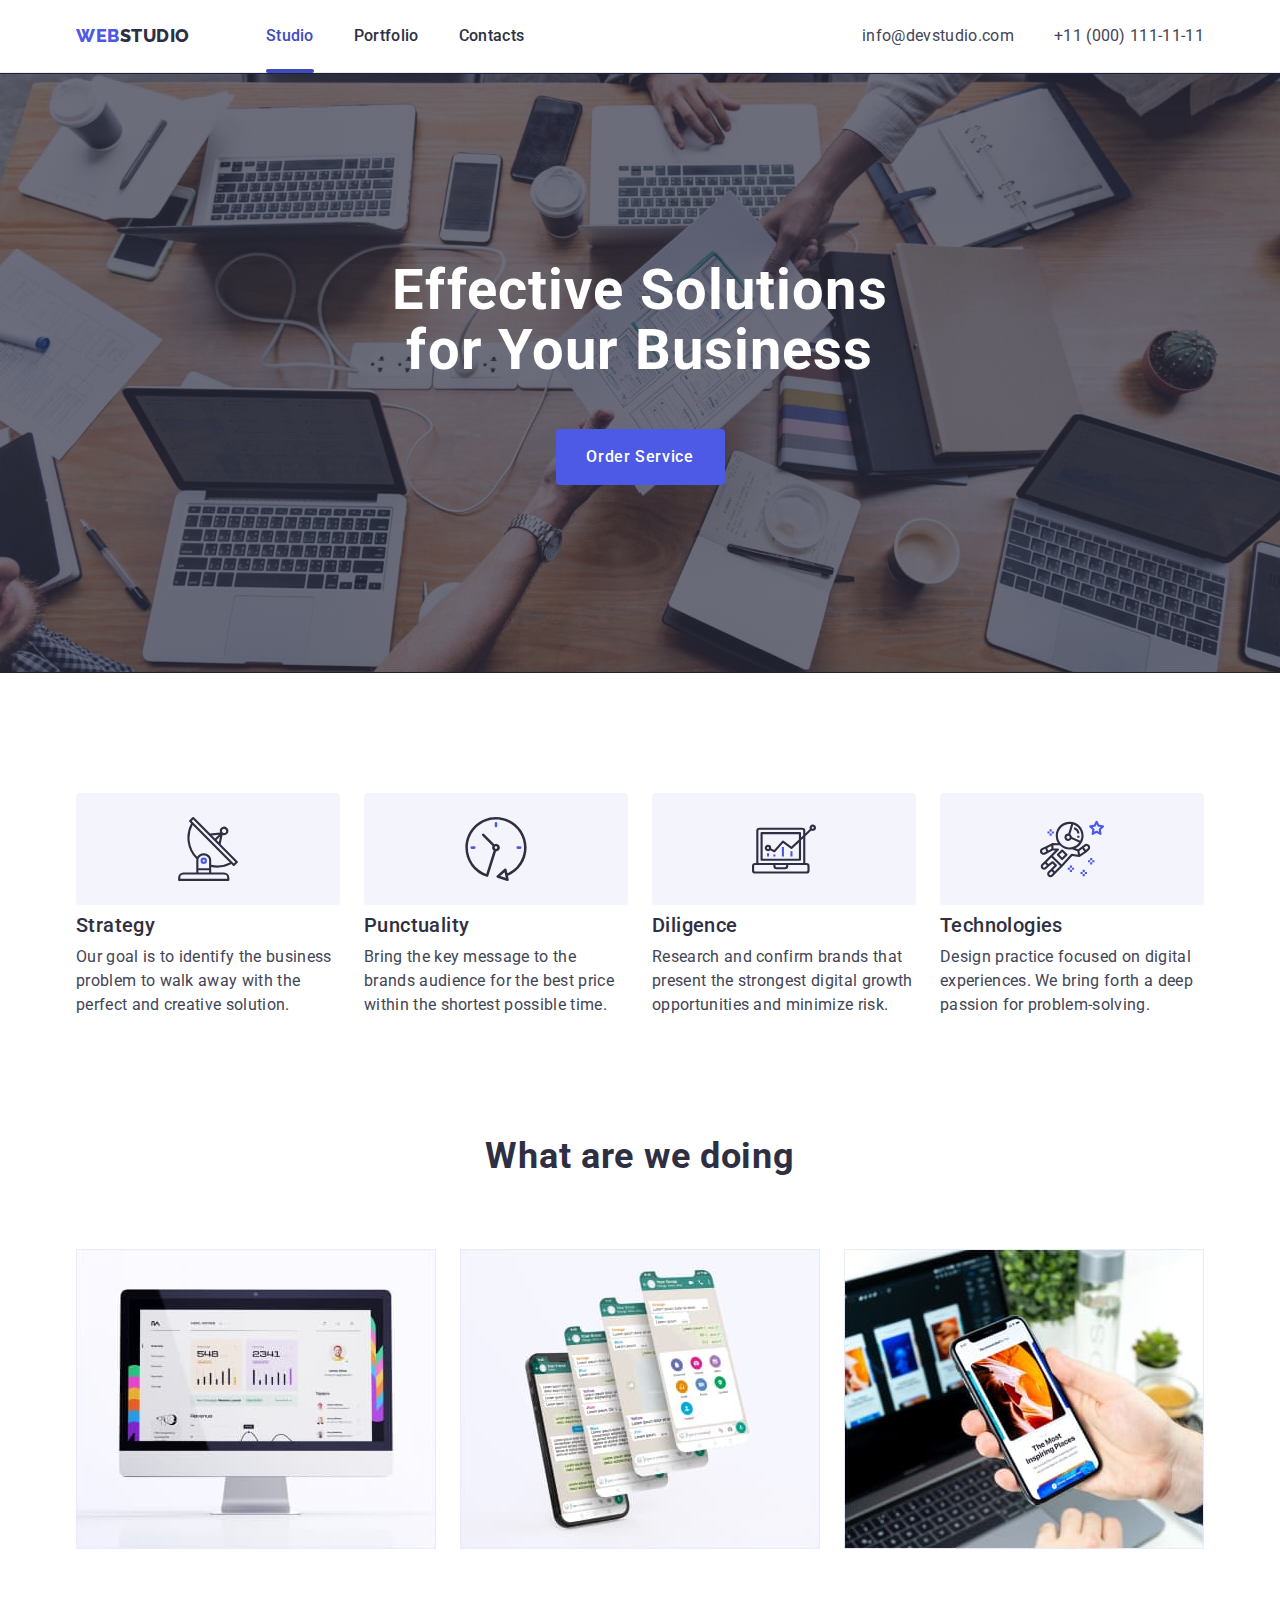
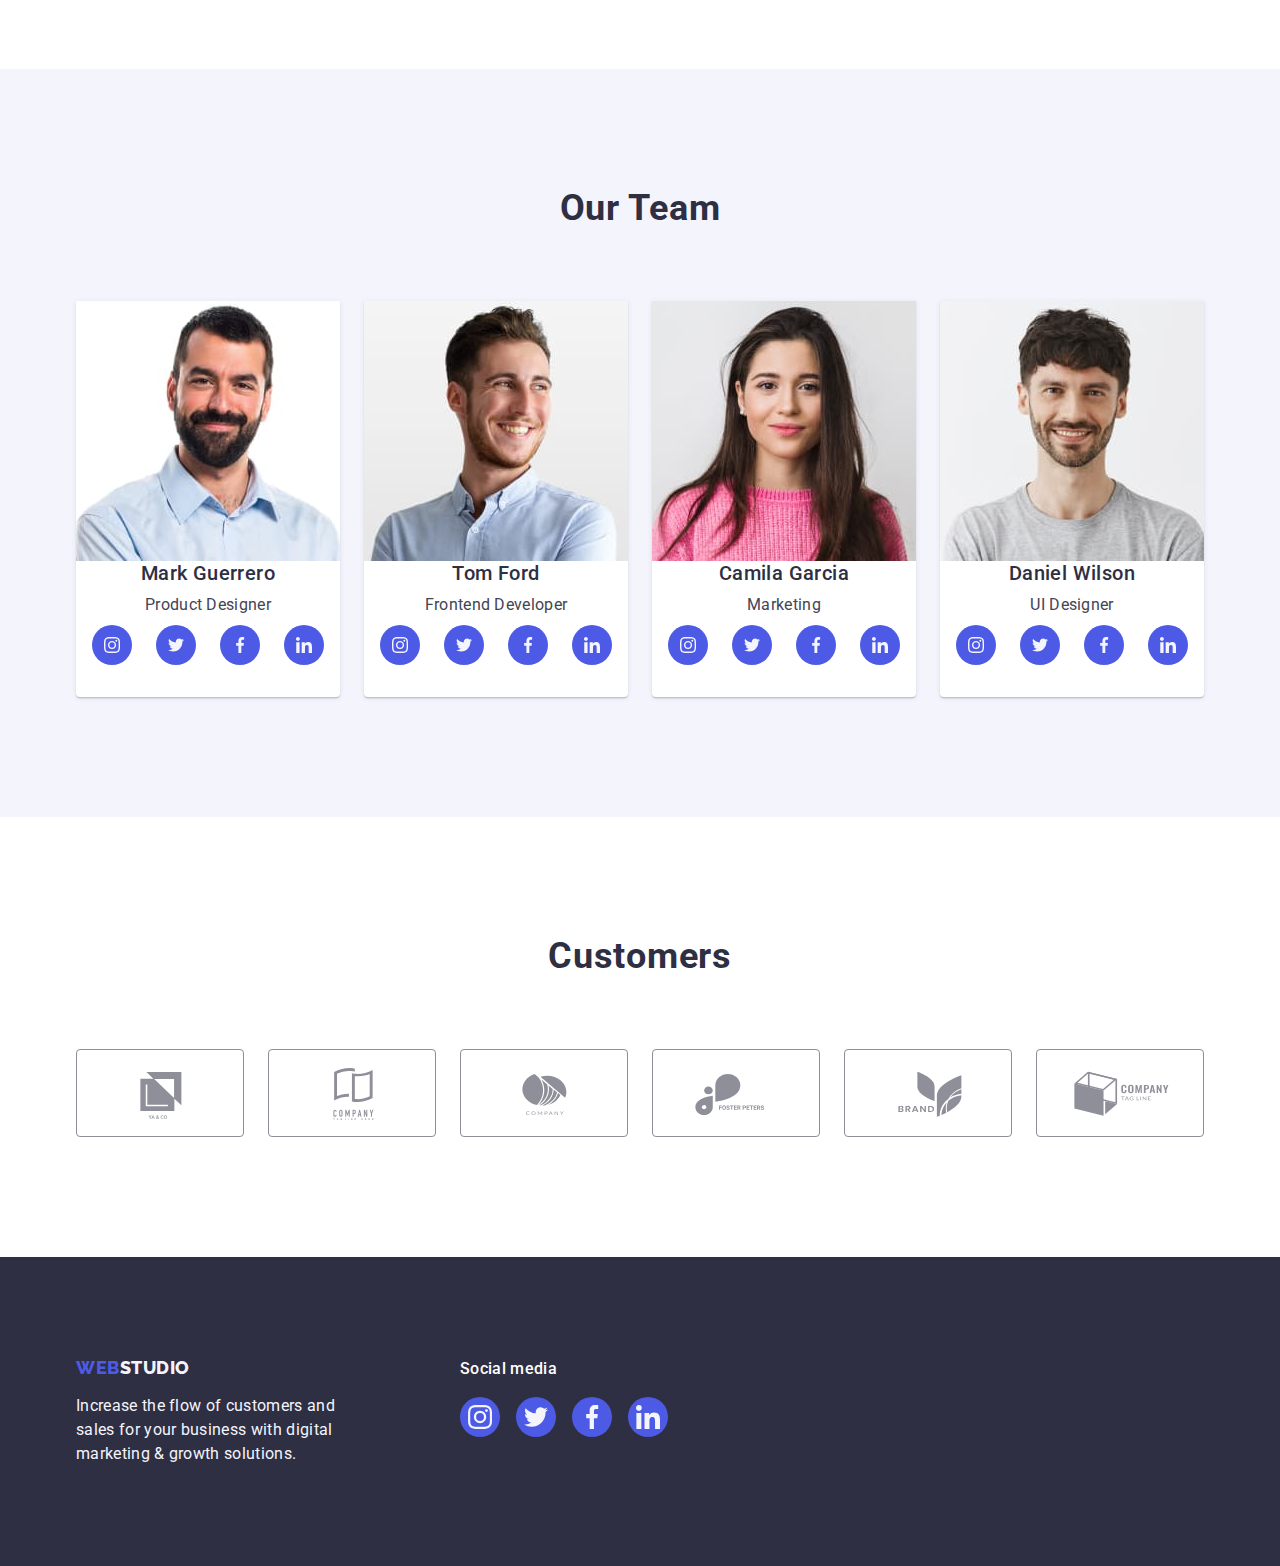
==== index.html @ e68c8aaa "hw6-day1" ====
<!DOCTYPE html>
<html lang="en">
  <head>
    <meta charset="UTF-8" />
    <meta http-equiv="X-UA-Compatible" content="IE=edge" />
    <meta name="viewport" content="width=device-width, initial-scale=1.0" />
    <title>WEBSTUDIO</title>
    <link rel="preconnect" href="https://fonts.googleapis.com" />
    <link rel="preconnect" href="https://fonts.gstatic.com" />
    <link
      href="https://fonts.googleapis.com/css2?family=Raleway:wght@800&family=Roboto:wght@400;500;700;900&display=swap"
      rel="stylesheet"
    />
    <link
      rel="stylesheet"
      href="https://cdnjs.cloudflare.com/ajax/libs/modern-normalize/2.0.0/modern-normalize.min.css"
    />
    <link rel="stylesheet" href="./css/styles.css" />
  </head>
  <body>
    <!-- header -->
    <header class="header">
      <div class="container header-container">
        <nav class="header-navigation">
          <a href="./index.html" class="logo link">Web<span class="logo-color">Studio</span> </a>
          <ul class="site-nav list">
            <li class="site-item">
              <a href="./index.html" class="site-link current link">Studio</a>
            </li>
            <li class="site-item">
              <a href="./portfolio.html" class="site-link link">Portfolio</a>
            </li>
            <li class="site-item"><a href="" class="site-link link">Contacts</a></li>
          </ul>
        </nav>

        <!-- contacts -->
        <address class="adress">
          <ul class="adress-contacts list">
            <li>
              <a href="mailto:info@devstudio.com" class="adress-link link">info@devstudio.com</a>
            </li>
            <li><a href="tel:+110001111111" class="adress-link link">+11 (000) 111-11-11</a></li>
          </ul>
        </address>
      </div>
    </header>

    <!-- Main content секція 1-->
    <main>
      <section class="hero">
        <div class="container">
          <h1 class="hero-tittle">Effective Solutions for Your Business</h1>
          <button type="button" class="hero-button btn" data-modal-open>Order Service</button>
        </div>
      </section>
      <!-- переваги студії секція 2-->
      <section class="section-advantage">
        <div class="container">
          <h2 hidden>Advantages</h2>
          <ul class="section-title-list list">
            <li class="list-advantage">
              <div class="container-svg">
                <svg class="svg-icon" width="64" height="64">
                  <use href="./images/icons.svg#icon-antenna"></use>
                </svg>
              </div>
              <h3 class="title-item">Strategy</h3>
              <p class="title-text">
                Our goal is to identify the business problem to walk away with the perfect and
                creative solution.
              </p>
            </li>
            <li class="list-advantage">
              <div class="container-svg">
                <svg class="svg-icon" width="64" height="64">
                  <use href="./images/icons.svg#icon-clock"></use>
                </svg>
              </div>
              <h3 class="title-item">Punctuality</h3>
              <p class="title-text">
                Bring the key message to the brands audience for the best price within the shortest
                possible time.
              </p>
            </li>
            <li class="list-advantage">
              <div class="container-svg">
                <svg class="svg-icon" width="64" height="64">
                  <use href="./images/icons.svg#icon-diagram"></use>
                </svg>
              </div>
              <h3 class="title-item">Diligence</h3>
              <p class="title-text">
                Research and confirm brands that present the strongest digital growth opportunities
                and minimize risk.
              </p>
            </li>
            <li class="list-advantage">
              <div class="container-svg">
                <svg class="svg-icon" width="64" height="64">
                  <use href="./images/icons.svg#icon-astronaut"></use>
                </svg>
              </div>
              <h3 class="title-item">Technologies</h3>
              <p class="title-text">
                Design practice focused on digital experiences. We bring forth a deep passion for
                problem-solving.
              </p>
            </li>
          </ul>
        </div>
      </section>

      <!-- проекти компанії секція3-->

      <section class="section-comp">
        <div class="container">
          <h2 class="section-title">What are we doing</h2>
          <ul class="section-img-list list">
            <li class="img-list-work">
              <img src="./images/img1.jpg" alt="screenpc" width="360" height="300" />
            </li>
            <li class="img-list-work">
              <img src="./images/img2.jpg" alt="screenphone" width="360" height="300" />
            </li>
            <li class="img-list-work">
              <img src="./images/img3.jpg" alt="notebook with phone" width="360" height="300" />
            </li>
          </ul>
        </div>
      </section>

      <!-- команда студії секція4-->

      <section class="section-team">
        <div class="container">
          <h2 class="section-title">Our Team</h2>
          <ul class="title-team list">
            <li class="team-list">
              <img src="./images/staff1.jpg" alt="avatar Mark Guerrero" width="264" height="260" />
              <div class="soc-team-title">
                <h3 class="team-name">Mark Guerrero</h3>
                <p class="team-text">Product Designer</p>
                <ul class="team-soc-list list">
                  <li class="team-soc-item">
                    <a
                      href=""
                      class="team-soc-link link"
                      target="_blank"
                      rel="nooper noreferrer nofollow"
                      ><svg class="team-soc-icon" width="16" height="16">
                        <use href="./images/icons.svg#icon-instagram"></use>
                      </svg>
                    </a>
                  </li>
                  <li class="team-soc-item">
                    <a
                      href=""
                      class="team-soc-link link"
                      target="_blank"
                      rel="nooper noreferrer nofollow"
                    >
                      <svg class="team-soc-icon" width="16" height="16">
                        <use href="./images/icons.svg#icon-twitter"></use>
                      </svg>
                    </a>
                  </li>
                  <li class="team-soc-item">
                    <a
                      href=""
                      class="team-soc-link link"
                      target="_blank"
                      rel="nooper noreferrer nofollow"
                      ><svg class="team-soc-icon" width="16" height="16">
                        <use href="./images/icons.svg#icon-facebook"></use>
                      </svg>
                    </a>
                  </li>
                  <li class="team-soc-item">
                    <a
                      href=""
                      class="team-soc-link link"
                      target="_blank"
                      rel="nooper noreferrer nofollow"
                      ><svg class="team-soc-icon" width="16" height="16">
                        <use href="./images/icons.svg#icon-linkedin"></use>
                      </svg>
                    </a>
                  </li>
                </ul>
              </div>
            </li>
            <li class="team-list">
              <img src="./images/staff2.jpg" alt="avatar Tom Ford" width="264" height="260" />
              <div class="soc-team-title">
                <h3 class="team-name">Tom Ford</h3>
                <p class="team-text">Frontend Developer</p>
                <ul class="team-soc-list list">
                  <li class="team-soc-item">
                    <a
                      href=""
                      class="team-soc-link link"
                      target="_blank"
                      rel="nooper noreferrer nofollow"
                    >
                      <svg class="team-soc-icon" width="16" height="16">
                        <use href="./images/icons.svg#icon-instagram"></use>
                      </svg>
                    </a>
                  </li>
                  <li class="team-soc-item">
                    <a
                      href=""
                      class="team-soc-link link"
                      target="_blank"
                      rel="nooper noreferrer nofollow"
                    >
                      <svg class="team-soc-icon" width="16" height="16">
                        <use href="./images/icons.svg#icon-twitter"></use>
                      </svg>
                    </a>
                  </li>
                  <li class="team-soc-item">
                    <a
                      href=""
                      class="team-soc-link link"
                      target="_blank"
                      rel="nooper noreferrer nofollow"
                      ><svg class="team-soc-icon" width="16" height="16">
                        <use href="./images/icons.svg#icon-facebook"></use>
                      </svg>
                    </a>
                  </li>
                  <li class="team-soc-item">
                    <a
                      href=""
                      class="team-soc-link link"
                      target="_blank"
                      rel="nooper noreferrer nofollow"
                      ><svg class="team-soc-icon" width="16" height="16">
                        <use href="./images/icons.svg#icon-linkedin"></use>
                      </svg>
                    </a>
                  </li>
                </ul>
              </div>
            </li>
            <li class="team-list">
              <img src="./images/staff3.jpg" alt="avatar Camila Garcia" width="264" height="260" />
              <div class="soc-team-title">
                <h3 class="team-name">Camila Garcia</h3>
                <p class="team-text">Marketing</p>
                <ul class="team-soc-list list">
                  <li class="team-soc-item">
                    <a
                      href=""
                      class="team-soc-link link"
                      target="_blank"
                      rel="nooper noreferrer nofollow"
                      ><svg class="team-soc-icon" width="16" height="16">
                        <use href="./images/icons.svg#icon-instagram"></use>
                      </svg>
                    </a>
                  </li>
                  <li class="team-soc-item">
                    <a
                      href=""
                      class="team-soc-link link"
                      target="_blank"
                      rel="nooper noreferrer nofollow"
                    >
                      <svg class="team-soc-icon" width="16" height="16">
                        <use href="./images/icons.svg#icon-twitter"></use>
                      </svg>
                    </a>
                  </li>
                  <li class="team-soc-item">
                    <a
                      href=""
                      class="team-soc-link link"
                      target="_blank"
                      rel="nooper noreferrer nofollow"
                      ><svg class="team-soc-icon" width="16" height="16">
                        <use href="./images/icons.svg#icon-facebook"></use>
                      </svg>
                    </a>
                  </li>
                  <li class="team-soc-item">
                    <a
                      href=""
                      class="team-soc-link link"
                      target="_blank"
                      rel="nooper noreferrer nofollow"
                    >
                      <svg class="team-soc-icon" width="16" height="16">
                        <use href="./images/icons.svg#icon-linkedin"></use>
                      </svg>
                    </a>
                  </li>
                </ul>
              </div>
            </li>
            <li class="team-list">
              <img src="./images/staff4.jpg" alt="avatar Daniel Wilson" width="264" height="260" />
              <div class="soc-team-title">
                <h3 class="team-name">Daniel Wilson</h3>
                <p class="team-text">UI Designer</p>
                <ul class="team-soc-list list">
                  <li class="team-soc-item">
                    <a
                      href=""
                      class="team-soc-link link"
                      target="_blank"
                      rel="nooper noreferrer nofollow"
                      ><svg class="team-soc-icon" width="16" height="16">
                        <use href="./images/icons.svg#icon-instagram"></use>
                      </svg>
                    </a>
                  </li>
                  <li class="team-soc-item">
                    <a
                      href=""
                      class="team-soc-link link"
                      target="_blank"
                      rel="nooper noreferrer nofollow"
                    >
                      <svg class="team-soc-icon" width="16" height="16">
                        <use href="./images/icons.svg#icon-twitter"></use>
                      </svg>
                    </a>
                  </li>
                  <li class="team-soc-item">
                    <a
                      href=""
                      class="team-soc-link link"
                      target="_blank"
                      rel="nooper noreferrer nofollow"
                      ><svg class="team-soc-icon" width="16" height="16">
                        <use href="./images/icons.svg#icon-facebook"></use>
                      </svg>
                    </a>
                  </li>
                  <li class="team-soc-item">
                    <a
                      href=""
                      class="team-soc-link link"
                      target="_blank"
                      rel="nooper noreferrer nofollow"
                    >
                      <svg class="team-soc-icon" width="16" height="16">
                        <use href="./images/icons.svg#icon-linkedin"></use>
                      </svg>
                    </a>
                  </li>
                </ul>
              </div>
            </li>
          </ul>
        </div>
      </section>

      <!-- clients -->

      <section class="clients">
        <div class="container">
          <h2 class="clients-title">Customers</h2>
          <ul class="clients-list list">
            <li class="clients-item">
              <a href="" class="clients-link link">
                <svg class="clients-icon" width="104" height="56">
                  <use href="./images/icons.svg#icon-yaco"></use>
                </svg>
              </a>
            </li>
            <li class="clients-item">
              <a href="" class="clients-link link">
                <svg class="clients-icon" width="104" height="56">
                  <use href="./images/icons.svg#icon-comp1"></use>
                </svg>
              </a>
            </li>
            <li class="clients-item">
              <a href="" class="clients-link link">
                <svg class="clients-icon" width="104" height="56">
                  <use href="./images/icons.svg#icon-comp2"></use>
                </svg>
              </a>
            </li>
            <li class="clients-item">
              <a href="" class="clients-link link">
                <svg class="clients-icon" width="104" height="56">
                  <use href="./images/icons.svg#icon-foster"></use>
                </svg>
              </a>
            </li>
            <li class="clients-item">
              <a href="" class="clients-link link">
                <svg class="clients-icon" width="104" height="56">
                  <use href="./images/icons.svg#icon-brand"></use>
                </svg>
              </a>
            </li>
            <li class="clients-item">
              <a href="" class="clients-link link">
                <svg class="clients-icon" width="104" height="56">
                  <use href="./images/icons.svg#icon-tagline"></use>
                </svg>
              </a>
            </li>
          </ul>
        </div>
      </section>
    </main>

    <!-- футер -->

    <footer class="footer">
      <div class="container footer-container">
        <div class="fotter-logo-box">
          <a href="./index.html" class="logo-footer link"
            >Web<span class="logo-footer-color">Studio</span>
          </a>
          <p class="footer-text">
            Increase the flow of customers and sales for your business with digital marketing &
            growth solutions.
          </p>
        </div>

        <!-- social list -->

        <div class="footer-soc">
          <p class="title-soc">Social media</p>
          <ul class="footer-soc-list list">
            <li class="footer-soc-item">
              <a
                href=""
                class="footer-soc-link link"
                target="_blank"
                rel="nooper noreferrer nofollow"
                ><svg class="footer-soc-icon" width="24" height="24">
                  <use href="./images/icons.svg#icon-instagram"></use>
                </svg>
              </a>
            </li>
            <li class="footer-soc-item">
              <a
                href=""
                class="footer-soc-link link"
                target="_blank"
                rel="nooper noreferrer nofollow"
              >
                <svg class="footer-soc-icon" width="24" height="24">
                  <use href="./images/icons.svg#icon-twitter"></use>
                </svg>
              </a>
            </li>
            <li class="footer-soc-item">
              <a
                href=""
                class="footer-soc-link link"
                target="_blank"
                rel="nooper noreferrer nofollow"
                ><svg class="footer-soc-icon" width="24" height="24">
                  <use href="./images/icons.svg#icon-facebook"></use>
                </svg>
              </a>
            </li>
            <li class="footer-soc-item">
              <a
                href=""
                class="footer-soc-link link"
                target="_blank"
                rel="nooper noreferrer nofollow"
              >
                <svg class="footer-soc-icon" width="24" height="24">
                  <use href="./images/icons.svg#icon-linkedin"></use>
                </svg>
              </a>
            </li>
          </ul>
        </div>
      </div>
    </footer>
    <div class="backdrop is-hidden" data-modal>
      <div class="modal">
        <button type="button" class="modal-close-btn" data-modal-close>
          <svg class="close-icon" width="8" height="8">
            <use href="./images/icons.svg#icon-close-black"></use>
          </svg>
        </button>
        <p class="modal-titel">Leave your contacts and we will call you back</p>
        <form class="modal-form">
          <div class="modal-field">
            <label for="user-name" class="input-label">Name</label>
            <div class="input-wrap">
              <input type="text" name="user-name" id="user-name" class="modal-input" />
              <svg class="modal-icon" width="18" height="18">
                <use href="./images/icons.svg#icon-person"></use>
              </svg>
            </div>
          </div>
          <div class="modal-field">
            <label for="user-tel" class="input-label">Phone</label>
            <div class="input-wrap">
              <input type="text" name="user-tel" id="user-tel" class="modal-input" />
              <svg class="modal-icon" width="18" height="18">
                <use href="./images/icons.svg#icon-phone"></use>
              </svg>
            </div>
          </div>
          <div class="modal-field">
            <label for="user-email" class="input-label">Email</label>
            <div class="input-wrap">
              <input type="text" name="user-email" id="user-email" class="modal-input" />
              <svg class="modal-icon" width="18" height="18">
                <use href="./images/icons.svg#icon-email"></use>
              </svg>
            </div>
          </div>
          <div class="modal-field">
            <label for="user-text" class="input-label">Comment</label>
            <textarea
              name="user-text"
              id="user-text"
              class="modal-comment"
              placeholder="Text input"
            ></textarea>
          </div>
          <input id="user-policy" type="checkbox" name="user_policy" class="modal-check" />
          <label for="user-policy" class="modal-form-check"
            >I accept the terms and conditions of the <a href="#">Privacy Policy</a></label
          >

          <button type="submit" class="modal-btn btn">Send</button>
        </form>
      </div>
    </div>
    <script src="./js/modal.js"></script>
  </body>
</html>
---- css/styles.css ----
/* h1 color: #FFFFFF; */
/* h3 color: #2E2F42; */
/* p color: #434455; */
/* h2 color: #2E2F42; */
/* другорядний колір фона #F4F4FD; */
/* колір логотипу веб #4D5AE5; */
/* gfdgfdfg */

:root {
  --primary-text-color: #2e2f42;
  --title-text-color: #434455;
  --accent-color: #404bbf;
  --primary-white-color: #ffffff;
}

body {
  background-color: #ffffff;
  color: #434455;
  font-family: 'Roboto', sans-serif;
}
p,
h1,
h2,
h3,
h4,
h4,
h6 {
  margin: 0;
}
ul,
ol {
  margin: 0;
  padding: 0;
}
img {
  display: block;
}

.list {
  list-style: none;
}

.link {
  text-decoration: none;
}

.visually-hidden {
  position: absolute;
  width: 1px;
  height: 1px;
  margin: -1px;
  border: 0;
  padding: 0;
  white-space: nowrap;
  clip-path: inset(100%);
  clip: rect(0 0 0 0);
  overflow: hidden;
}

/* Навігація */
.logo {
  font-family: 'Raleway', sans-serif;
  font-weight: 800;
  font-size: 18px;
  line-height: 1.17;
  letter-spacing: 0.03em;
  text-transform: uppercase;
  color: #4d5ae5;
}

.logo-color {
  color: var(--primary-text-color);
}

/* Header */

.header {
  border-bottom: 1px solid #e7e9fc;
  box-shadow: 0px 2px 1px rgba(46, 47, 66, 0.08), 0px 1px 1px rgba(46, 47, 66, 0.16),
    0px 1px 6px rgba(46, 47, 66, 0.08);
}

.header-container {
  display: flex;
  align-items: center;
}

.header-navigation {
  display: flex;
  align-items: center;
}

.site-nav {
  display: flex;
  gap: 40px;
}

.item {
  padding-top: 24px;
  padding-bottom: 24px;
}

.logo {
  margin-right: 76px;
}

/* .site-nav .link {
  color: var(--primary-text-color);
} */

.site-link {
  font-weight: 500;
  font-size: 16px;
  line-height: 1.5;
  letter-spacing: 0.02em;
  color: #2e2f42;
  padding-top: 24px;
  padding-bottom: 24px;
  display: block;
  transition-property: color;
  transition-duration: 250ms;
  transition-timing-function: cubic-bezier(0.4, 0, 0.2, 1);
  position: relative;
}

.site-link.link:hover,
.site-link.link:focus,
.site-link.current {
  color: var(--accent-color);
}

.site-link.current::after {
  content: '';
  position: absolute;
  left: 0;
  bottom: 0;
  bottom: -1px;
  width: 100%;
  height: 4px;
  border-radius: 2px;
  background-color: var(--accent-color);
}

/* контакти */

.adress {
  font-style: normal;
  margin-left: auto;
}
.adress-contacts {
  display: flex;
  gap: 40px;
}

.adress-link {
  font-size: 16px;
  line-height: 1.5;
  letter-spacing: 0.02em;
  color: #434455;
  display: block;
  transition-property: color;
  transition-duration: 250ms;
  transition-timing-function: cubic-bezier(0.4, 0, 0.2, 1);
}

.adress-contacts .link:hover,
.adress-contacts .link:focus {
  color: var(--accent-color);
}

/* hero секція 1 */
.hero {
  max-width: 1440px;
  height: 600px;
  left: 0px;
  top: 72px;
  background-color: var(--primary-text-color);
  margin: 0 auto;
  padding-top: 188px;
  padding-bottom: 188px;
  background-image: linear-gradient(rgba(46, 47, 66, 0.7), rgba(46, 47, 66, 0.7)),
    url(../images/people-office.jpg);
  background-repeat: no-repeat;
  background-position: center;
  background-size: cover;
}

.hero-tittle {
  font-size: 56px;
  line-height: 1.07;
  text-align: center;
  letter-spacing: 0.02em;
  color: var(--primary-white-color);
  margin-left: auto;
  margin-right: auto;
  max-width: 496px;
  padding-bottom: 48px;
}

/* контейнер */

.container {
  width: 1158px;
  padding-left: 15px;
  padding-right: 15px;
  margin: 0 auto;
  /* outline: 2px solid red; */
}

/* кнопка ордер */

.hero-button {
  font-weight: 500;
  font-size: 16px;
  line-height: 1.5;
  letter-spacing: 0.04em;
  color: var(--primary-white-color);
}

.btn {
  margin-left: auto;
  margin-right: auto;
  min-width: 169px;
  height: 56px;
  cursor: pointer;
  border-radius: 4px;
  display: block;
  border: none;
  color: var(--primary-white-color);
  background-color: #4d5ae5;

  transition-property: background-color;
  transition-duration: 250ms;
  transition-timing-function: cubic-bezier(0.4, 0, 0.2, 1);
}

.hero-button:hover,
.hero-button:focus {
  background-color: var(--accent-color);
}

/* секція 2 */
.section-advantage {
  padding-top: 120px;
  padding-bottom: 120px;
}
.section-title-list {
  display: flex;
  gap: 24px;
}

.container-svg {
  width: 264px;
  height: 112px;
  background: #f4f4fd;
  border-radius: 4px;
  margin-bottom: 8px;
  display: flex;
  align-items: center;
  justify-content: center;
}

/* .list-advantage::before {
  display: block;
  content: '';
  height: 112px;
  background-size: contain;
  background-repeat: no-repeat;
  background-position: center;
  background-color: #f4f4fd;
  border-radius: 4px;
} */

.list-advantage .title-item {
  font-weight: 500;
  font-size: 20px;
  line-height: 1.2;
  letter-spacing: 0.02em;
  text-align: center;
  color: var(--primary-text-color);
  margin-bottom: 8px;
  display: flex;
}

.title-text {
  width: 264px;
  font-size: 16px;
  line-height: 1.5;
  letter-spacing: 0.02em;
  color: var(--title-text-color);
  display: flex;
}

/* section 3 */
.section-comp {
  padding-bottom: 120px;
}

.section-title {
  font-size: 36px;
  line-height: 1.11;
  text-align: center;
  letter-spacing: 0.02em;
  color: var(--primary-text-color);
  margin-bottom: 72px;
}

.section-img-list {
  display: flex;
  gap: 24px;
}

.img-list-work {
  width: calc((100% - 48px) / 3);
}

/* section 4*/
.section-team {
  padding-top: 120px;
  padding-bottom: 120px;
  background-color: #f4f4fd;
}

.staf-team {
  padding-top: 32px;
}

.team-name {
  font-weight: 500;
  font-size: 20px;
  line-height: 1.2;
  text-align: center;
  letter-spacing: 0.02em;
  color: var(--primary-text-color);
  margin-bottom: 8px;
}

.team-text {
  font-size: 16px;
  line-height: 1.5;
  text-align: center;
  letter-spacing: 0.02em;
  color: var(--title-text-color);
  margin-bottom: 8px;
}

.title-team {
  display: flex;
  gap: 24px;
}

.team-list {
  background-color: var(--primary-white-color);
  box-shadow: 0px 1px 6px rgba(46, 47, 66, 0.08), 0px 1px 1px rgba(46, 47, 66, 0.16),
    0px 2px 1px rgba(46, 47, 66, 0.08);
  border-radius: 0px 0px 4px 4px;
}
.soc-team-title {
}

.team-soc-list {
  display: flex;
  justify-content: center;
  gap: 24px;
}

.team-soc-item {
  width: 40px;
  height: 40px;
  margin-bottom: 32px;
}

.team-soc-link {
  width: 100%;
  height: 100%;
  background-color: #4d5ae5;
  border-radius: 50%;
  display: flex;
  align-items: center;
  justify-content: center;

  transition-property: background-color;
  transition-duration: 250ms;
  transition-timing-function: cubic-bezier(0.4, 0, 0.2, 1);
}

.team-soc-link:hover,
.team-soc-link:focus {
  background-color: var(--accent-color);
}
.team-soc-icon {
  fill: #f4f4fd;
}
/* clients */

.clients {
  padding-top: 120px;
  padding-bottom: 120px;
}
.clients-title {
  font-size: 36px;
  line-height: 1.11;
  text-align: center;
  letter-spacing: 0.02em;
  color: var(--primary-text-color);
  margin-bottom: 72px;
}

.clients-list {
  display: flex;
  gap: 24px;
}

.clients-item {
  width: calc((100% - 120px) / 6);
  height: 88px;
}
.clients-link {
  width: 100%;
  height: 100%;
  border: 1px solid #8e8f99;
  border-radius: 4px;
  display: flex;
  align-items: center;
  justify-content: center;
  color: #8e8f99;

  transition: border-color 250ms cubic-bezier(0.4, 0, 0.2, 1),
    color 250ms cubic-bezier(0.4, 0, 0.2, 1);
}

.clients-link:hover,
.clients-link:focus {
  border-color: var(--accent-color);
  color: #404bbf;
}

.clients-link:hover .clients-icon {
  fill: var(--accent-color);
}
.clients-icon {
  fill: currentColor;
  transition: fill 250ms cubic-bezier(0.4, 0, 0.2, 1);
}

/* footer */
.footer {
  background-color: var(--primary-text-color);
  padding-top: 100px;
  padding-bottom: 100px;
}

.footer-container {
  display: flex;
  align-items: baseline;
}

.fotter-logo-box {
  margin-right: 120px;
}

.footer-text {
  max-width: 264px;
  font-size: 16px;
  line-height: 1.5;
  letter-spacing: 0.02em;
  color: #f4f4fd;
}

.logo-footer {
  font-family: 'Raleway', sans-serif;
  font-weight: 800;
  font-size: 18px;
  line-height: 1.17;
  letter-spacing: 0.03em;
  text-transform: uppercase;
  color: #4d5ae5;
  margin-bottom: 16px;
  display: inline-block;
}

.logo-footer-color {
  font-family: 'Raleway', sans-serif;
  font-weight: 800;
  font-size: 18px;
  line-height: 1.17;
  letter-spacing: 0.03em;
  text-transform: uppercase;
  color: #f4f4fd;
}

/* fotter social link */

.footer-soc {
}

.title-soc {
  font-family: 'Roboto', sans-serif;
  font-weight: 500;
  font-size: 16px;
  line-height: 1.5;
  letter-spacing: 0.02em;
  color: var(--primary-white-color);
  margin-bottom: 16px;
}
.footer-soc-list {
  display: flex;
  gap: 16px;
}

.footer-soc-item {
  width: 40px;
  height: 40px;
}
.footer-soc-link {
  width: 100%;
  height: 100%;
  background-color: #4d5ae5;
  border-radius: 50%;
  display: flex;
  align-items: center;
  justify-content: center;
  transition-property: background-color;
  transition-duration: 250ms;
  transition-timing-function: cubic-bezier(0.4, 0, 0.2, 1);
}

.footer-soc-link:hover,
.footer-soc-link:focus {
  background-color: #31d0aa;
}

.footer-soc-icon {
  fill: #f4f4fd;
}

/* portfolio */
.portfolio-main {
  padding-top: 96px;
  padding-bottom: 120px;
}
.nav-buttom {
  min-width: 69px;
  min-height: 48px;
  background-color: #f4f4fd;
  font-family: 'Roboto', sans-serif;
  font-weight: 500;
  font-size: 16px;
  line-height: 1.5;
  letter-spacing: 0.04em;
  color: #4d5ae5;
  cursor: pointer;
  border: 1px solid #e7e9fc;
  border-radius: 4px;
  padding-top: 24px;
  padding-bottom: 24px;
  padding: 12px 24px;
  transition: background-color 250ms cubic-bezier(0.4, 0, 0.2, 1),
    color 250ms cubic-bezier(0.4, 0, 0.2, 1), border-color 250ms cubic-bezier(0.4, 0, 0.2, 1),
    box-shadow 250ms cubic-bezier(0.4, 0, 0.2, 1);
}

.nav-buttom:hover,
.nav-buttom:focus {
  background-color: var(--accent-color);
  color: var(--primary-white-color);
  border: 1px solid transparent;
  box-shadow: 0px 3px 1px rgba(0, 0, 0, 0.1), 0px 2px 1px rgba(0, 0, 0, 0.08),
    0px 2px 2px rgba(0, 0, 0, 0.12);
}

.button-list {
  margin-left: auto;
  margin-right: auto;
  display: flex;
  gap: 24px;
  justify-content: center;
  margin-bottom: 72px;
}

.portfolio-section-list {
  display: flex;
  flex-wrap: wrap;
  gap: 48px 24px;
}

.portfolio-list {
  width: 360px;
  width: calc((100% - 48px) / 3);
}

.portfolio-link {
  display: block;
  transition-property: box-shadow;
  transition-duration: 250ms;
  transition-timing-function: cubic-bezier(0.4, 0, 0.2, 1);
}

.portfolio-link:hover,
.portfolio-link:focus {
  box-shadow: 0px 1px 6px rgba(46, 47, 66, 0.08), 0px 1px 1px rgba(46, 47, 66, 0.16),
    0px 2px 1px rgba(46, 47, 66, 0.08);
}

.portfolio-list-wrapper {
  position: relative;
  overflow: hidden;
}

/* overlay */

.overlay {
  position: absolute;
  left: 0;
  top: 0;
  width: 100%;
  height: 100%;
  transform: translate(0, 100%);
  font-size: 16px;
  line-height: 1.5;
  letter-spacing: 0.02em;
  color: #f4f4fd;
  background-color: #4d5ae5;
  padding: 40px 32px;
  transition: transform 250ms cubic-bezier(0.4, 0, 0.2, 1);
}

.portfolio-link:hover .overlay,
.portfolio-link:focus .overlay {
  transform: translate(0, 0);
}

.name-works {
  padding: 32px 16px;
  border: 1px solid #e7e9fc;
  border-top: none;
}
.section-item {
  font-style: normal;
  font-weight: 500;
  font-size: 20px;
  line-height: 1.2;
  letter-spacing: 0.02em;
  color: var(--primary-text-color);
  margin-bottom: 8px;
}
.section-text {
  font-style: normal;
  font-weight: 400;
  font-size: 16px;
  line-height: 1.5;
  letter-spacing: 0.02em;
  color: var(--title-text-color);
}

/* modal window */
.backdrop {
  position: fixed;
  top: 0;
  left: 0;
  z-index: 100;
  width: 100%;
  height: 100%;
  background-color: rgba(46, 47, 66, 0.4);
  transition: opacity 250ms cubic-bezier(0.4, 0, 0.2, 1),
    visibility 250ms cubic-bezier(0.4, 0, 0.2, 1);
}

.backdrop.is-hidden {
  opacity: 0;
  visibility: hidden;
  pointer-events: none;
}

.modal {
  position: absolute;
  top: 50%;
  left: 50%;
  transform: translate(-50%, -50%);
  width: 408px;
  min-height: 584px;
  background-color: #fcfcfc;
  box-shadow: 0px 1px 1px rgba(0, 0, 0, 0.14), 0px 1px 3px rgba(0, 0, 0, 0.12),
    0px 2px 1px rgba(0, 0, 0, 0.2);
  border-radius: 4px;
  transition: transform 250ms cubic-bezier(0.4, 0, 0.2, 1);
  padding: 24px;
}

.modal-close-btn {
  position: absolute;
  top: 24px;
  right: 24px;
  display: flex;
  justify-content: center;
  align-items: center;
  margin-bottom: 24px;
  cursor: pointer;
  width: 24px;
  height: 24px;
  border-radius: 50%;
  background-color: #e7e9fc;
  border: 1px solid rgba(0, 0, 0, 0.1);
  padding: 0;
  transition: background-color 250ms cubic-bezier(0.4, 0, 0.2, 1),
    border 250ms cubic-bezier(0.4, 0, 0.2, 1);
}

.modal-close-btn:hover,
.modal-close-btn:focus {
  background-color: var(--accent-color);
  border: none;
}

.close-icon {
  transition: fill 250ms cubic-bezier(0.4, 0, 0.2, 1);
}

.modal-close-btn:hover .close-icon,
.modal-close-btn:focus .close-icon {
  fill: var(--primary-white-color);
}

.is-hidden {
  visibility: none;
  opacity: 0;
  pointer-events: none;
}

.modal-titel {
  font-family: 'Roboto', sans-serif;
  font-style: normal;
  font-weight: 500;
  font-size: 16px;
  line-height: 1.5;
  text-align: center;
  letter-spacing: 0.02em;
  color: var(--primary-text-color);
  padding-top: 48px;
  margin-bottom: 16px;
}

.modal-field {
  margin-bottom: 8px;
}

.input-wrap {
  position: relative;
}

.modal-input {
  width: 100%;
  height: 40px;
  border: 1px solid rgba(46, 47, 66, 0.4);
  border-radius: 4px;
  padding-left: 38px;
  outline: transparent;
  transition-duration: 250ms;
  transition-timing-function: cubic-bezier(0.4, 0, 0.2, 1);
}

.modal-icon {
  position: absolute;
  left: 16px;
  top: 50%;
  transform: translateY(-50%);
  transition-duration: 250ms;
  transition-timing-function: cubic-bezier(0.4, 0, 0.2, 1);
}

.modal-input:focus {
  border-color: #4d5ae5;
}

.modal-input:focus + .modal-icon {
  fill: #4d5ae5;
}

/* modal btn */

.modal-btn {
  font-weight: 500;
  font-size: 16px;
  line-height: 1.5;
  letter-spacing: 0.04em;
  color: var(--primary-white-color);
  transition-duration: 250ms;
  transition-timing-function: cubic-bezier(0.4, 0, 0.2, 1);
}
.modal-btn:hover,
.modal-btn:focus {
  background-color: var(--accent-color);
}

.input-label {
  font-size: 12px;
  line-height: 1.2;
  letter-spacing: 0.04em;
  color: #8e8f99;
  display: block;
  margin-bottom: 4px;
}

.modal-comment {
  width: 100%;
  height: 120px;
  border: 1px solid rgba(46, 47, 66, 0.4);
  border-radius: 4px;
  padding-left: 16px;
  outline: transparent;
  resize: none;
  transition-duration: 250ms;
  transition-timing-function: cubic-bezier(0.4, 0, 0.2, 1);
}

.modal-comment:focus {
  border-color: #4d5ae5;
}
.modal-comment::placeholder {
  font-size: 12px;
  letter-spacing: 0.04em;
  padding-top: 8px;
  color: rgba(46, 47, 66, 0.4);
}

.modal-form-check {
  font-size: 12px;
  line-height: 1.2px;
  letter-spacing: 0.04em;
  color: #8e8f99;
  margin-bottom: 24px;
}
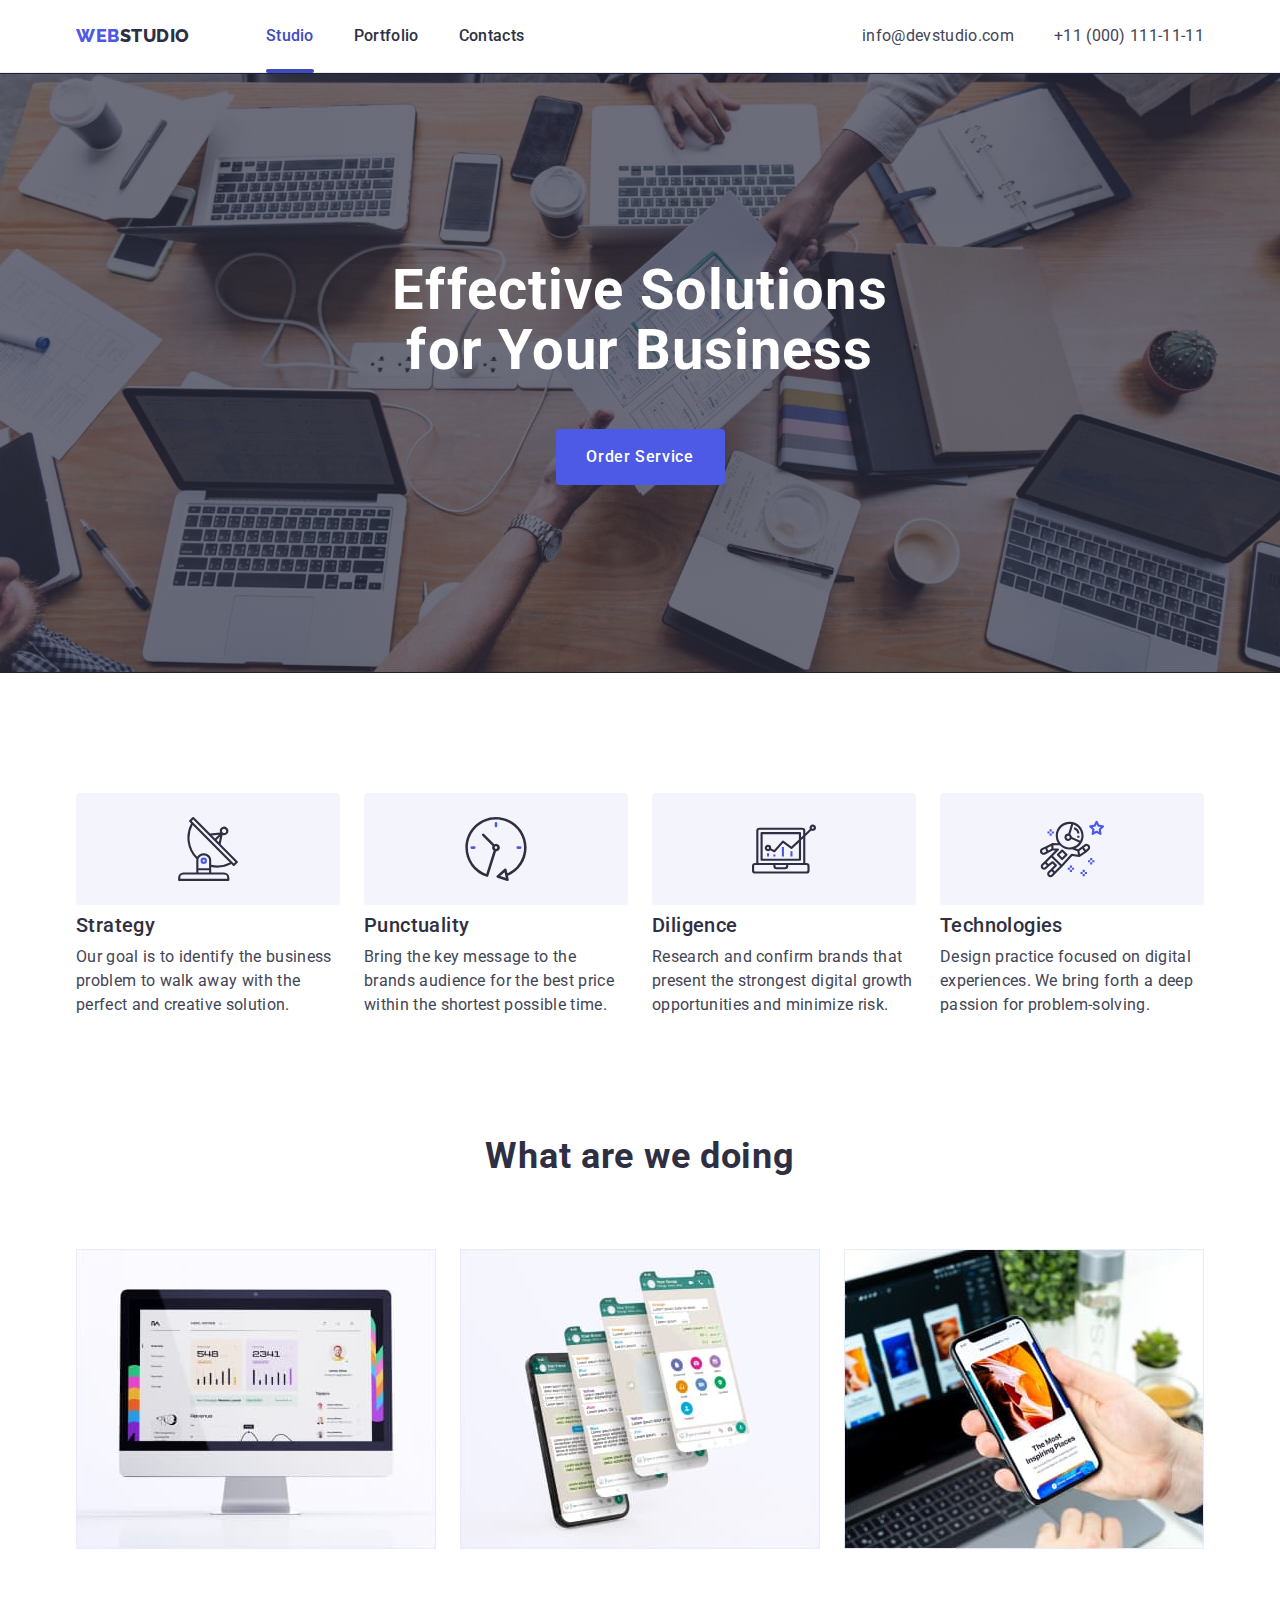
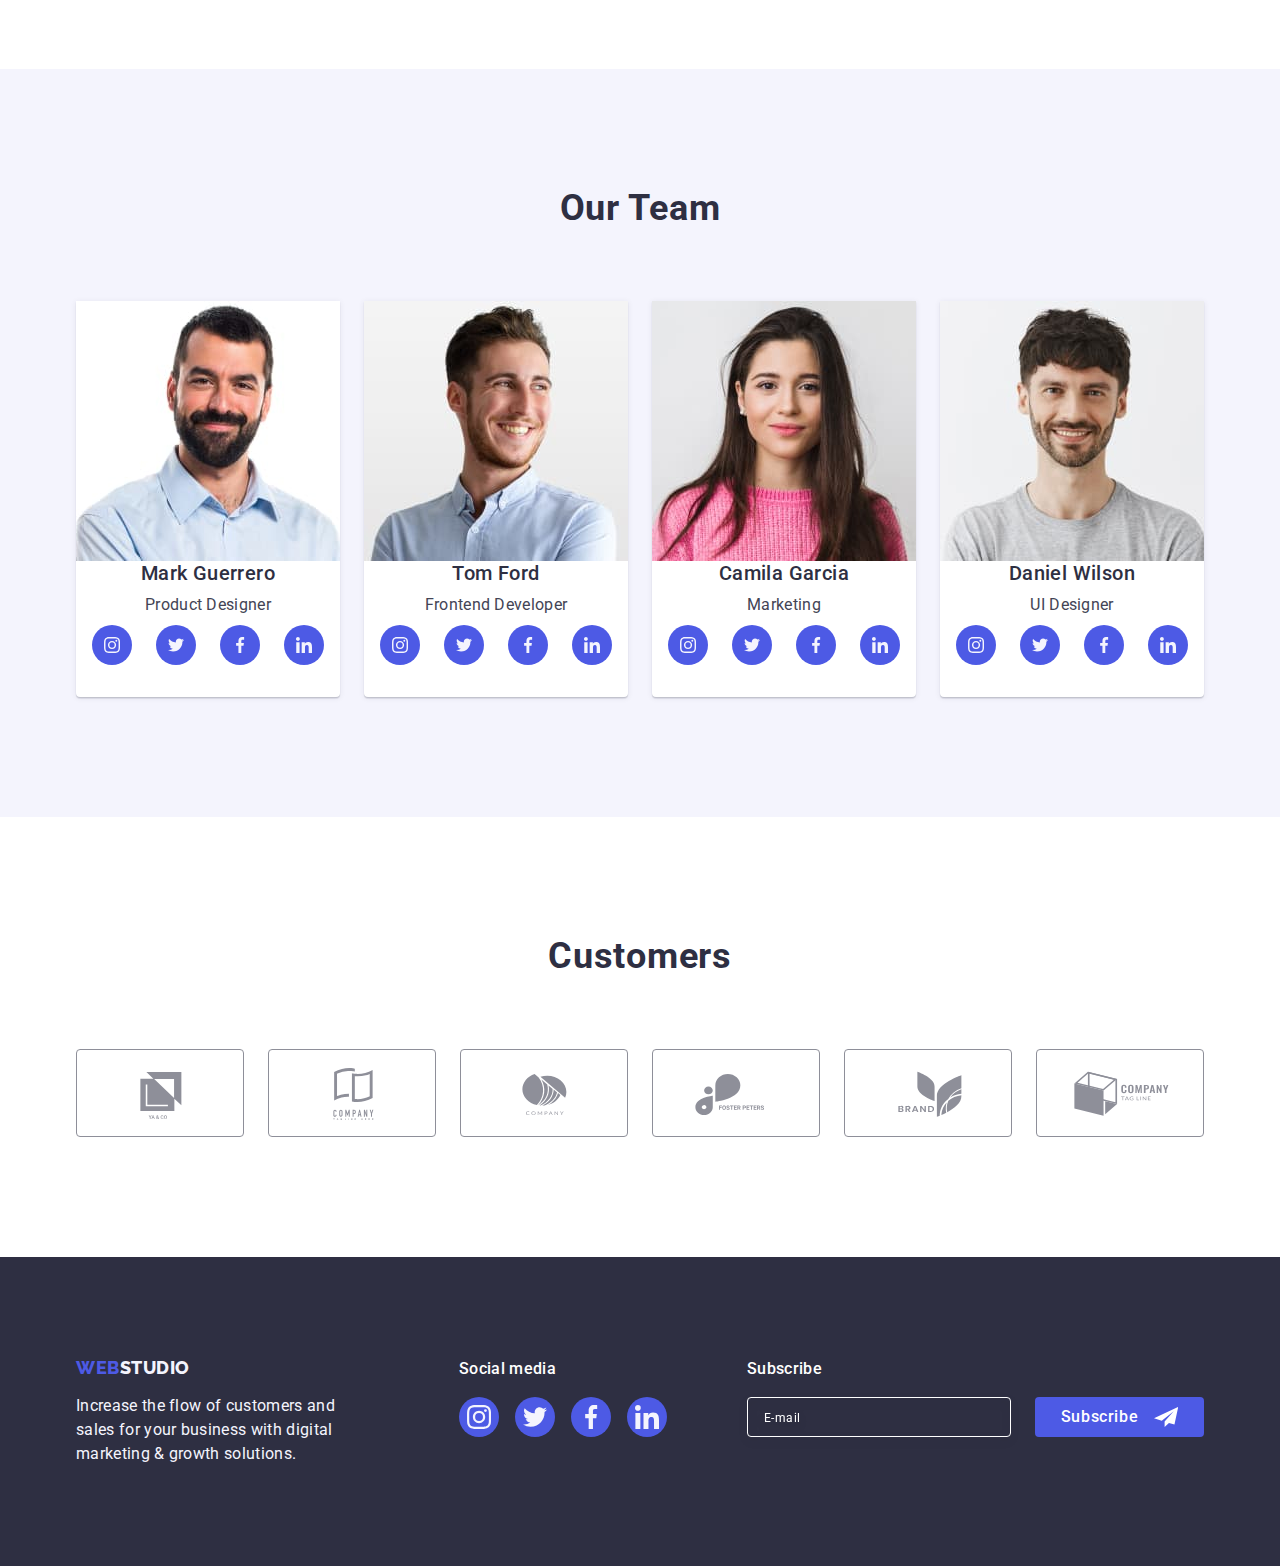
==== commit 79f3bb1f: "hw6-day2" ====
--- a/index.html
+++ b/index.html
@@ -479,8 +479,34 @@
             </li>
           </ul>
         </div>
+
+        <!-- Subscribe input -->
+
+        <div class="footer-sub">
+          <p class="item-subscribe">Subscribe</p>
+
+          <form class="footer-subscribe-form">
+            <div class="subscribe-list">
+              <input
+                type="text"
+                name="subscribe-email"
+                id="user-name"
+                class="subscribe-input"
+                placeholder="E-mail"
+              />
+              <button type="submit" class="subscribe-btn btn">
+                Subscribe
+                <svg class="subscribe-icon" width="24" height="24">
+                  <use href="./images/icons.svg#icon-icon-send"></use>
+                </svg>
+              </button>
+            </div>
+          </form>
+        </div>
       </div>
     </footer>
+
+    <!-- Модальне вікно -->
     <div class="backdrop is-hidden" data-modal>
       <div class="modal">
         <button type="button" class="modal-close-btn" data-modal-close>
@@ -517,7 +543,7 @@
               </svg>
             </div>
           </div>
-          <div class="modal-field">
+          <div class="modal-field-coment">
             <label for="user-text" class="input-label">Comment</label>
             <textarea
               name="user-text"
@@ -526,10 +552,24 @@
               placeholder="Text input"
             ></textarea>
           </div>
-          <input id="user-policy" type="checkbox" name="user_policy" class="modal-check" />
-          <label for="user-policy" class="modal-form-check"
-            >I accept the terms and conditions of the <a href="#">Privacy Policy</a></label
-          >
+          <div class="modal-checkbox">
+            <label class="checkbox-label">
+              <div class="checkbox-wrap">
+                <input
+                  class="checkbox visually-hidden"
+                  type="checkbox"
+                  name="checkbox-icon"
+                  value="html"
+                />
+                <span class="checkbox-icon">
+                  <svg class="icov-vector" width="10" height="8">
+                    <use href="./images/icons.svg#icon-vector"></use>
+                  </svg>
+                </span>
+                I accept the terms and conditions of the&nbsp;<a href="#">Privacy Policy</a>
+              </div>
+            </label>
+          </div>
 
           <button type="submit" class="modal-btn btn">Send</button>
         </form>
--- a/css/styles.css
+++ b/css/styles.css
@@ -534,6 +534,79 @@
   fill: #f4f4fd;
 }
 
+/* Subscribe footer */
+
+.footer-sub {
+  margin-left: 80px;
+}
+
+.subscribe-list {
+  display: flex;
+  gap: 24px;
+  justify-content: center;
+  align-items: center;
+}
+
+.subscribe-input {
+  width: 264px;
+  height: 40px;
+  border: 1px solid #ffffff;
+  filter: drop-shadow(0px 4px 4px rgba(0, 0, 0, 0.15));
+  border-radius: 4px;
+  padding-left: 16px;
+  color: var(--primary-white-color);
+  background-color: transparent;
+}
+
+.subscribe-input::placeholder {
+  font-size: 12px;
+  line-height: 2;
+  display: flex;
+  align-items: center;
+  justify-content: center;
+  letter-spacing: 0.04em;
+  color: var(--primary-white-color);
+}
+
+.subscribe-btn {
+  width: 165px;
+  height: 40px;
+  background: #4d5ae5;
+  border-radius: 4px;
+  display: flex;
+  justify-content: center;
+  align-items: center;
+  font-weight: 500;
+  font-size: 16px;
+  line-height: 1.5;
+  letter-spacing: 0.04em;
+  color: var(--primary-white-color);
+  transition-property: background-color;
+  transition-duration: 250ms;
+  transition-timing-function: cubic-bezier(0.4, 0, 0.2, 1);
+}
+
+.subscribe-btn:hover,
+.subscribe-btn:focus {
+  background-color: #31d0aa;
+}
+
+.subscribe-icon {
+  fill: var(--primary-white-color);
+  margin-left: 16px;
+  justify-content: center;
+  align-items: center;
+}
+
+.item-subscribe {
+  font-weight: 500;
+  font-size: 16px;
+  line-height: 1.5;
+  letter-spacing: 0.02em;
+  color: var(--primary-white-color);
+  margin-bottom: 16px;
+}
+
 /* portfolio */
 .portfolio-main {
   padding-top: 96px;
@@ -743,6 +816,9 @@
 .modal-field {
   margin-bottom: 8px;
 }
+.modal-field-coment {
+  margin-bottom: 16px;
+}
 
 .input-wrap {
   position: relative;
@@ -807,6 +883,7 @@
   border: 1px solid rgba(46, 47, 66, 0.4);
   border-radius: 4px;
   padding-left: 16px;
+  padding-top: 8px;
   outline: transparent;
   resize: none;
   transition-duration: 250ms;
@@ -819,14 +896,62 @@
 .modal-comment::placeholder {
   font-size: 12px;
   letter-spacing: 0.04em;
-  padding-top: 8px;
   color: rgba(46, 47, 66, 0.4);
 }
 
 .modal-form-check {
+  display: flex;
+  align-items: center;
   font-size: 12px;
   line-height: 1.2px;
   letter-spacing: 0.04em;
   color: #8e8f99;
   margin-bottom: 24px;
 }
+
+.modal-checkbox {
+  display: block;
+  font-size: 12px;
+  line-height: 1.2;
+  letter-spacing: 0.04em;
+  color: #8e8f99;
+}
+
+.checkbox-icon {
+  display: inline-block;
+  /* position: absolute; */
+  width: 16px;
+  height: 16px;
+  border: 1px solid rgba(46, 47, 66, 0.4);
+  border-radius: 2px;
+  background-color: var(--primary-white-color);
+}
+
+.icov-vector {
+  position: absolute;
+  background-size: content;
+  /* top: 4px;
+  left: 3px; */
+  /* transform: translateY(-50%); */
+
+  fill: var(--primary-white-color);
+}
+
+.checkbox:checked + .checkbox-icon {
+  background-color: var(--accent-color);
+}
+/* .modal-form-check::before {
+  content: '';
+  display: block;
+  cursor: pointer;
+  width: 16px;
+  height: 16px;
+  border: 1px solid rgba(46, 47, 66, 0.4);
+  border-radius: 2px;
+  margin-right: 8px;
+}
+
+.modal-check:checked + .modal-form-check::before {
+  background-color: #404bbf;
+  background-image: url(../images/vector.svg); 
+} */
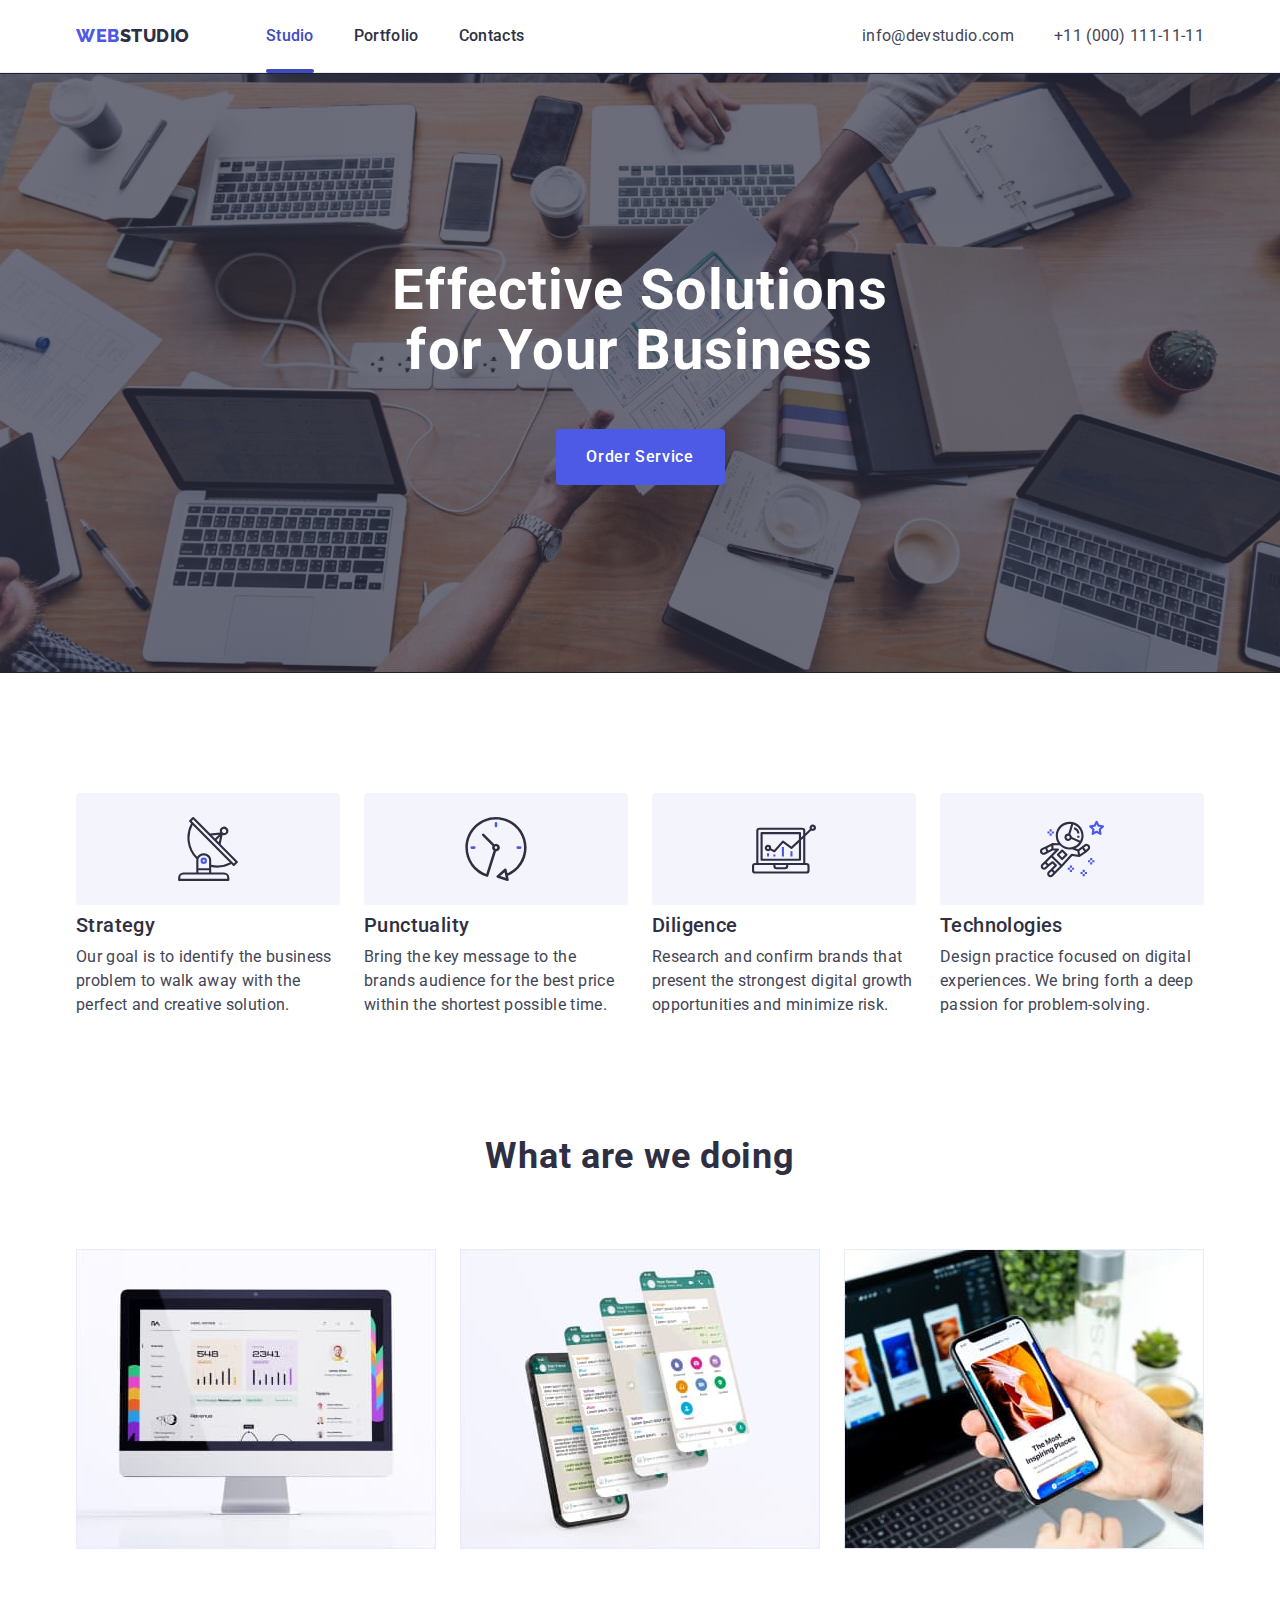
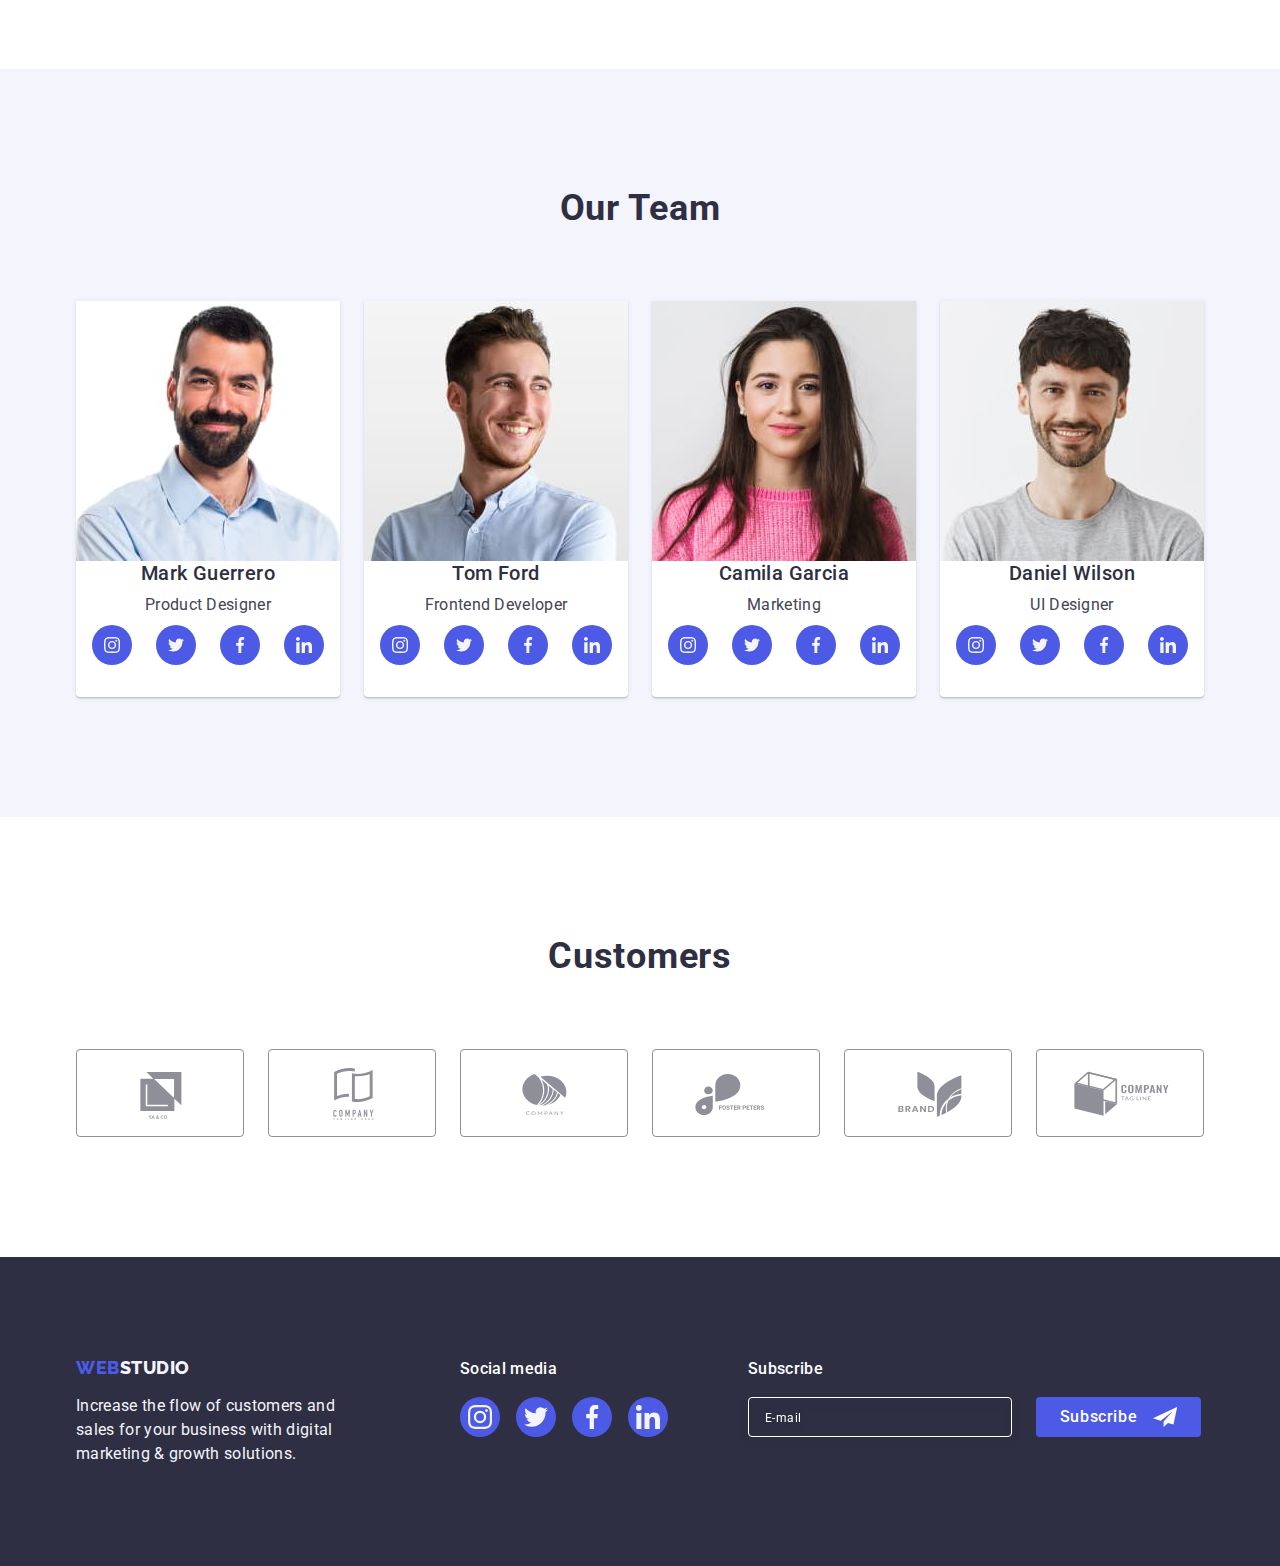
==== commit df013be0: "hw6-day2-2" ====
--- a/index.html
+++ b/index.html
@@ -486,7 +486,7 @@
           <p class="item-subscribe">Subscribe</p>
 
           <form class="footer-subscribe-form">
-            <div class="subscribe-list">
+            <label class="subscribe-list">
               <input
                 type="text"
                 name="subscribe-email"
@@ -500,7 +500,7 @@
                   <use href="./images/icons.svg#icon-icon-send"></use>
                 </svg>
               </button>
-            </div>
+            </label>
           </form>
         </div>
       </div>
@@ -519,8 +519,8 @@
           <div class="modal-field">
             <label for="user-name" class="input-label">Name</label>
             <div class="input-wrap">
-              <input type="text" name="user-name" id="user-name" class="modal-input" />
-              <svg class="modal-icon" width="18" height="18">
+              <input type="text" name="name" id="user-name" class="modal-input" />
+              <svg class="modal-icon" width="18" height="24">
                 <use href="./images/icons.svg#icon-person"></use>
               </svg>
             </div>
@@ -529,7 +529,7 @@
             <label for="user-tel" class="input-label">Phone</label>
             <div class="input-wrap">
               <input type="text" name="user-tel" id="user-tel" class="modal-input" />
-              <svg class="modal-icon" width="18" height="18">
+              <svg class="modal-icon" width="18" height="24">
                 <use href="./images/icons.svg#icon-phone"></use>
               </svg>
             </div>
@@ -538,36 +538,39 @@
             <label for="user-email" class="input-label">Email</label>
             <div class="input-wrap">
               <input type="text" name="user-email" id="user-email" class="modal-input" />
-              <svg class="modal-icon" width="18" height="18">
+              <svg class="modal-icon" width="18" height="24">
                 <use href="./images/icons.svg#icon-email"></use>
               </svg>
             </div>
           </div>
           <div class="modal-field-coment">
-            <label for="user-text" class="input-label">Comment</label>
+            <label for="user-comment" class="input-label">Comment</label>
             <textarea
-              name="user-text"
-              id="user-text"
+              name="user-comment"
+              id="user-comment"
               class="modal-comment"
               placeholder="Text input"
             ></textarea>
           </div>
+
+          <!-- modal check -->
+
           <div class="modal-checkbox">
-            <label class="checkbox-label">
-              <div class="checkbox-wrap">
-                <input
-                  class="checkbox visually-hidden"
-                  type="checkbox"
-                  name="checkbox-icon"
-                  value="html"
-                />
-                <span class="checkbox-icon">
-                  <svg class="icov-vector" width="10" height="8">
-                    <use href="./images/icons.svg#icon-vector"></use>
-                  </svg>
-                </span>
-                I accept the terms and conditions of the&nbsp;<a href="#">Privacy Policy</a>
-              </div>
+            <input
+              id="user-privacy"
+              class="checkbox visually-hidden"
+              type="checkbox"
+              name="user-privacy"
+              value="true"
+            />
+            <label class="checkbox-label" for="user-privacy"
+              >I accept the terms and conditions of the&nbsp;
+              <span class="checkbox-icon">
+                <svg class="icov-vector" width="10" height="8">
+                  <use href="./images/icons.svg#icon-vector"></use>
+                </svg>
+              </span>
+              <a href="#">Privacy Policy</a>
             </label>
           </div>
 
--- a/css/styles.css
+++ b/css/styles.css
@@ -536,6 +536,10 @@
 
 /* Subscribe footer */
 
+.footer-subscribe-form {
+  display: flex;
+}
+
 .footer-sub {
   margin-left: 80px;
 }
@@ -569,9 +573,11 @@
 }
 
 .subscribe-btn {
-  width: 165px;
+  font-family: 'Roboto', sans-serif;
+  font-weight: 500;
+  min-width: 165px;
   height: 40px;
-  background: #4d5ae5;
+  background-color: #4d5ae5;
   border-radius: 4px;
   display: flex;
   justify-content: center;
@@ -580,6 +586,7 @@
   font-size: 16px;
   line-height: 1.5;
   letter-spacing: 0.04em;
+  cursor: pointer;
   color: var(--primary-white-color);
   transition-property: background-color;
   transition-duration: 250ms;
@@ -594,8 +601,6 @@
 .subscribe-icon {
   fill: var(--primary-white-color);
   margin-left: 16px;
-  justify-content: center;
-  align-items: center;
 }
 
 .item-subscribe {
@@ -727,6 +732,7 @@
 }
 
 /* modal window */
+
 .backdrop {
   position: fixed;
   top: 0;
@@ -734,6 +740,7 @@
   z-index: 100;
   width: 100%;
   height: 100%;
+  padding: 72px 24px 24px;
   background-color: rgba(46, 47, 66, 0.4);
   transition: opacity 250ms cubic-bezier(0.4, 0, 0.2, 1),
     visibility 250ms cubic-bezier(0.4, 0, 0.2, 1);
@@ -829,10 +836,10 @@
   height: 40px;
   border: 1px solid rgba(46, 47, 66, 0.4);
   border-radius: 4px;
+  background-color: transparent;
   padding-left: 38px;
   outline: transparent;
-  transition-duration: 250ms;
-  transition-timing-function: cubic-bezier(0.4, 0, 0.2, 1);
+  transition: border-color 250ms cubic-bezier(0.4, 0, 0.2, 1);
 }
 
 .modal-icon {
@@ -870,7 +877,7 @@
 
 .input-label {
   font-size: 12px;
-  line-height: 1.2;
+  line-height: 1.17;
   letter-spacing: 0.04em;
   color: #8e8f99;
   display: block;
@@ -880,14 +887,17 @@
 .modal-comment {
   width: 100%;
   height: 120px;
-  border: 1px solid rgba(46, 47, 66, 0.4);
+  font-size: 12px;
+  line-height: 1.17;
+  letter-spacing: 0.04em;
+  color: rgba(46, 47, 66, 0.4);
+  border: 1px solid rgba(46, 47, 66, 0.2);
   border-radius: 4px;
-  padding-left: 16px;
-  padding-top: 8px;
+  padding: 8px 16px;
+  background-color: transparent;
   outline: transparent;
   resize: none;
-  transition-duration: 250ms;
-  transition-timing-function: cubic-bezier(0.4, 0, 0.2, 1);
+  transition: border-color 250ms cubic-bezier(0.4, 0, 0.2, 1);
 }
 
 .modal-comment:focus {
@@ -899,37 +909,33 @@
   color: rgba(46, 47, 66, 0.4);
 }
 
-.modal-form-check {
-  display: flex;
-  align-items: center;
+.modal-checkbox {
+  margin-bottom: 24px;
+}
+
+.checkbox-label {
   font-size: 12px;
-  line-height: 1.2px;
+  line-height: 1.17;
   letter-spacing: 0.04em;
   color: #8e8f99;
-  margin-bottom: 24px;
-}
-
-.modal-checkbox {
-  display: block;
-  font-size: 12px;
-  line-height: 1.2;
-  letter-spacing: 0.04em;
-  color: #8e8f99;
 }
 
 .checkbox-icon {
-  display: inline-block;
-  /* position: absolute; */
   width: 16px;
   height: 16px;
   border: 1px solid rgba(46, 47, 66, 0.4);
   border-radius: 2px;
-  background-color: var(--primary-white-color);
+  display: inline-flex;
+  align-content: center;
+  justify-content: center;
+  fill: transparent;
+  transition: background-color 250ms cubic-bezier(0.4, 0, 0.2, 1),
+    border 250ms cubic-bezier(0.4, 0, 0.2, 1), fill 250ms cubic-bezier(0.4, 0, 0.2, 1);
 }
 
 .icov-vector {
-  position: absolute;
-  background-size: content;
+  /* position: absolute;
+  background-size: content; */
   /* top: 4px;
   left: 3px; */
   /* transform: translateY(-50%); */
@@ -937,8 +943,10 @@
   fill: var(--primary-white-color);
 }
 
-.checkbox:checked + .checkbox-icon {
+.checkbox:checked + span {
   background-color: var(--accent-color);
+  border: none;
+  fill: var(--primary-white-color);
 }
 /* .modal-form-check::before {
   content: '';
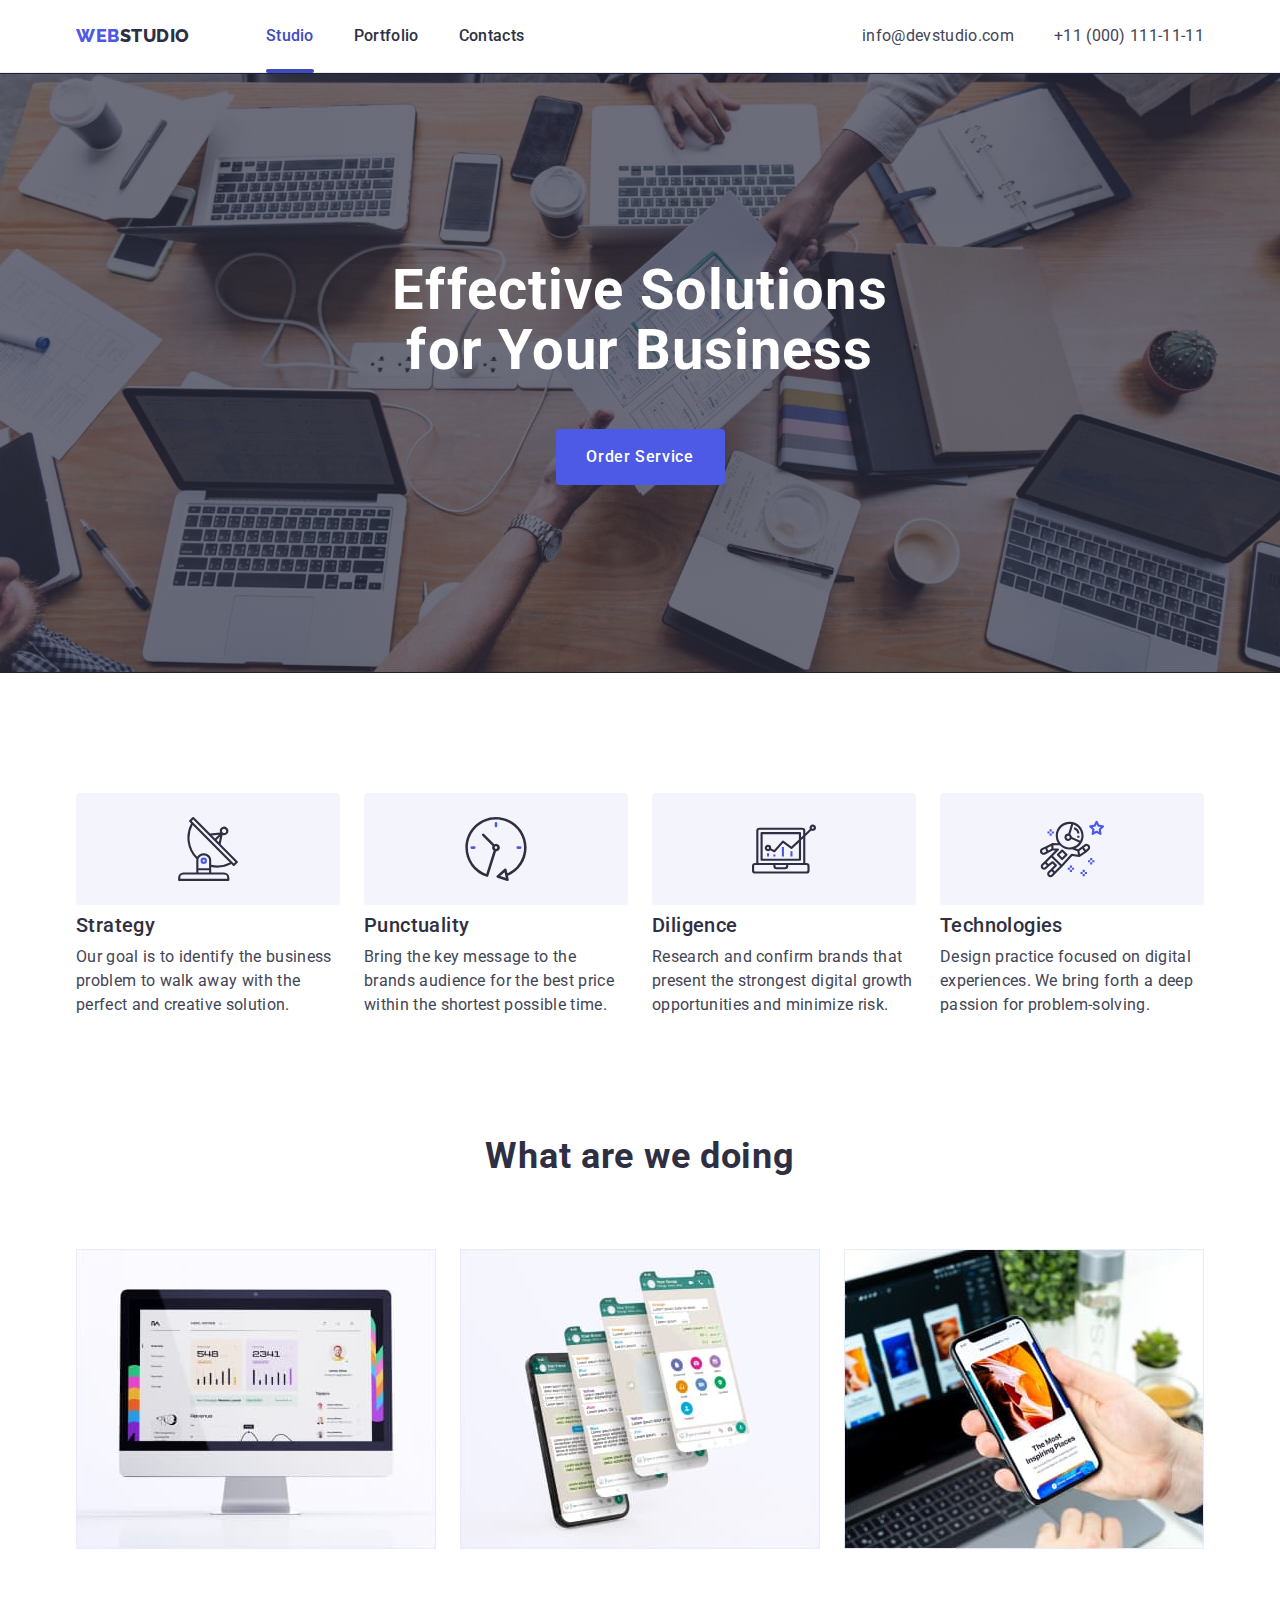
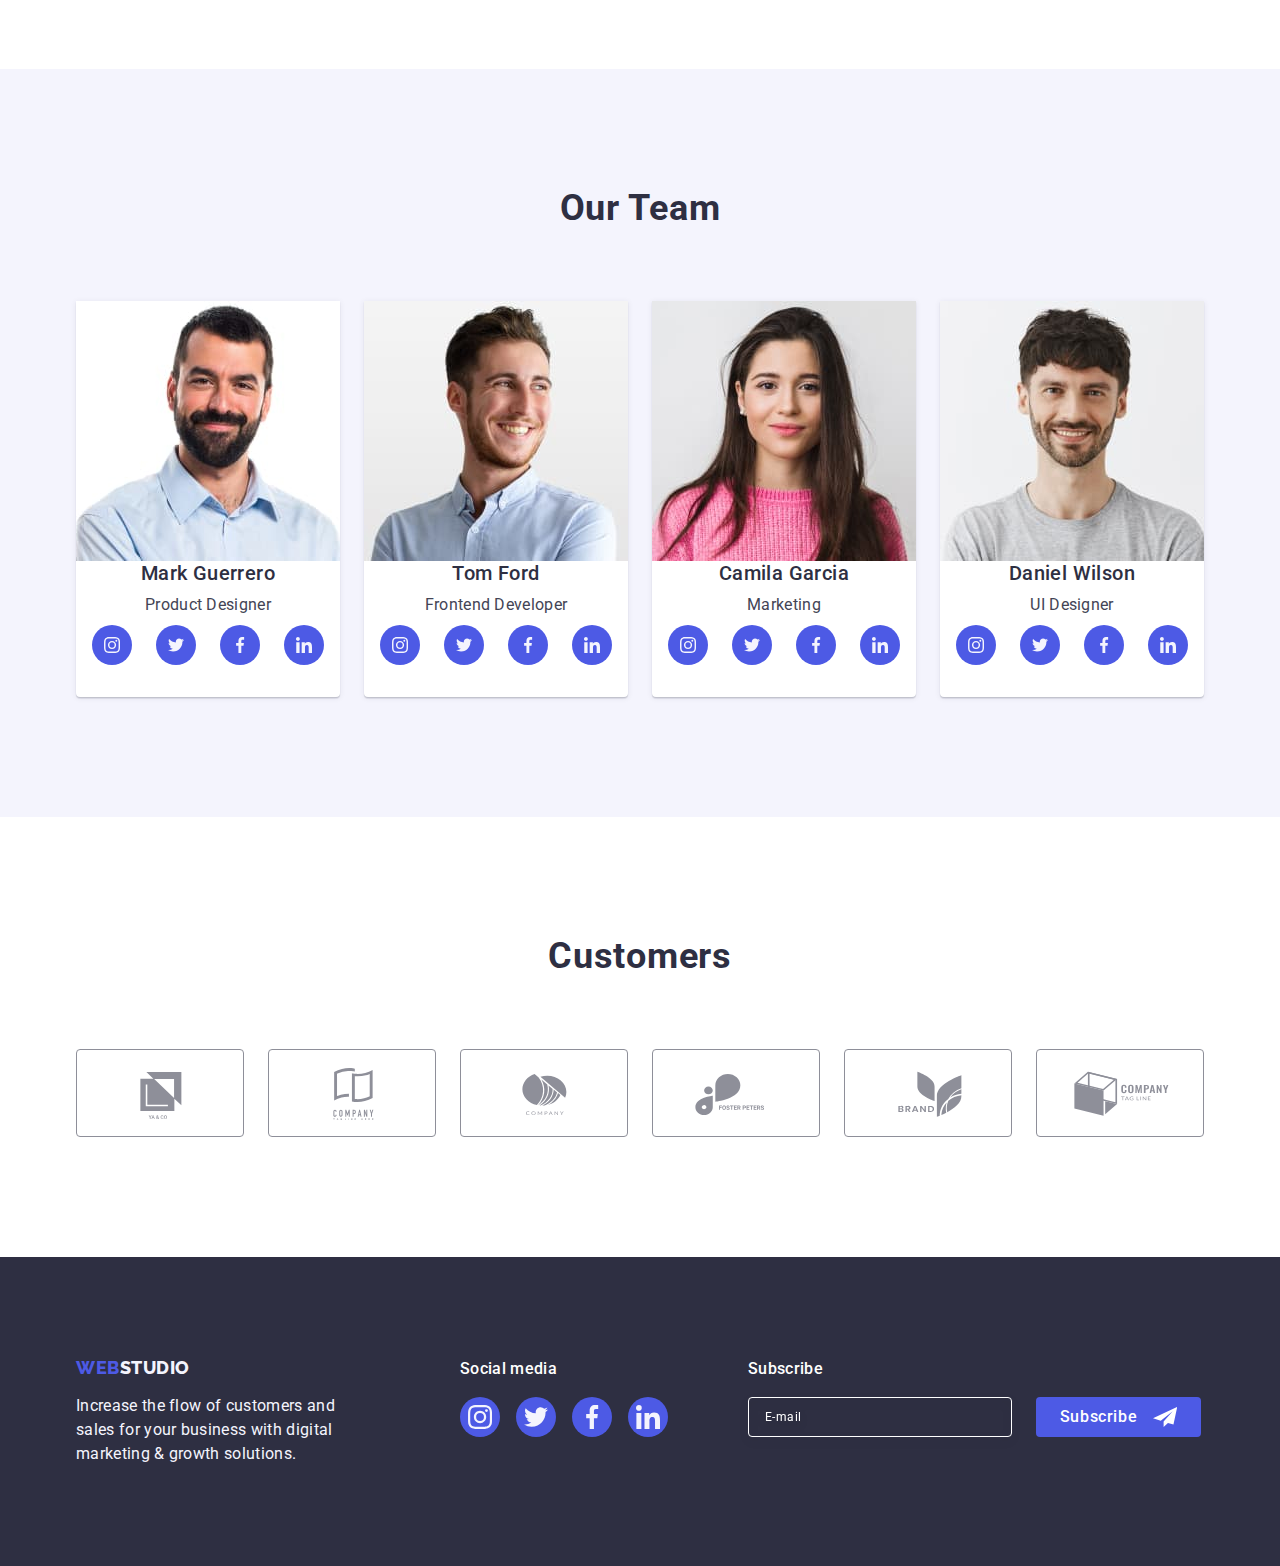
==== commit c51b5761: "hw6-day2" ====
--- a/index.html
+++ b/index.html
@@ -484,23 +484,22 @@
 
         <div class="footer-sub">
           <p class="item-subscribe">Subscribe</p>
-
           <form class="footer-subscribe-form">
             <label class="subscribe-list">
               <input
-                type="text"
+                type="email"
                 name="subscribe-email"
                 id="user-name"
                 class="subscribe-input"
                 placeholder="E-mail"
               />
-              <button type="submit" class="subscribe-btn btn">
-                Subscribe
-                <svg class="subscribe-icon" width="24" height="24">
-                  <use href="./images/icons.svg#icon-icon-send"></use>
-                </svg>
-              </button>
             </label>
+            <button type="submit" class="subscribe-btn btn">
+              Subscribe
+              <svg class="subscribe-icon" width="24" height="24">
+                <use href="./images/icons.svg#icon-icon-send"></use>
+              </svg>
+            </button>
           </form>
         </div>
       </div>
@@ -519,7 +518,7 @@
           <div class="modal-field">
             <label for="user-name" class="input-label">Name</label>
             <div class="input-wrap">
-              <input type="text" name="name" id="user-name" class="modal-input" />
+              <input type="text" name="user-name" id="user-name" class="modal-input" />
               <svg class="modal-icon" width="18" height="24">
                 <use href="./images/icons.svg#icon-person"></use>
               </svg>
@@ -528,7 +527,7 @@
           <div class="modal-field">
             <label for="user-tel" class="input-label">Phone</label>
             <div class="input-wrap">
-              <input type="text" name="user-tel" id="user-tel" class="modal-input" />
+              <input name="user-tel" id="user-tel" class="modal-input" />
               <svg class="modal-icon" width="18" height="24">
                 <use href="./images/icons.svg#icon-phone"></use>
               </svg>
@@ -537,7 +536,7 @@
           <div class="modal-field">
             <label for="user-email" class="input-label">Email</label>
             <div class="input-wrap">
-              <input type="text" name="user-email" id="user-email" class="modal-input" />
+              <input name="user-email" id="user-email" class="modal-input" />
               <svg class="modal-icon" width="18" height="24">
                 <use href="./images/icons.svg#icon-email"></use>
               </svg>
@@ -570,7 +569,7 @@
                   <use href="./images/icons.svg#icon-vector"></use>
                 </svg>
               </span>
-              <a href="#">Privacy Policy</a>
+              <a href="#" class="check-link">Privacy Policy</a>
             </label>
           </div>
 
--- a/css/styles.css
+++ b/css/styles.css
@@ -538,6 +538,7 @@
 
 .footer-subscribe-form {
   display: flex;
+  gap: 24px;
 }
 
 .footer-sub {
@@ -546,7 +547,7 @@
 
 .subscribe-list {
   display: flex;
-  gap: 24px;
+
   justify-content: center;
   align-items: center;
 }
@@ -554,6 +555,8 @@
 .subscribe-input {
   width: 264px;
   height: 40px;
+  font-size: 12px;
+  line-height: 1.5;
   border: 1px solid #ffffff;
   filter: drop-shadow(0px 4px 4px rgba(0, 0, 0, 0.15));
   border-radius: 4px;
@@ -582,7 +585,8 @@
   display: flex;
   justify-content: center;
   align-items: center;
-  font-weight: 500;
+  border: none;
+  border-radius: 4px;
   font-size: 16px;
   line-height: 1.5;
   letter-spacing: 0.04em;
@@ -847,8 +851,7 @@
   left: 16px;
   top: 50%;
   transform: translateY(-50%);
-  transition-duration: 250ms;
-  transition-timing-function: cubic-bezier(0.4, 0, 0.2, 1);
+  transition: fill 250ms cubic-bezier(0.4, 0, 0.2, 1);
 }
 
 .modal-input:focus {
@@ -926,7 +929,7 @@
   border: 1px solid rgba(46, 47, 66, 0.4);
   border-radius: 2px;
   display: inline-flex;
-  align-content: center;
+  align-items: center;
   justify-content: center;
   fill: transparent;
   transition: background-color 250ms cubic-bezier(0.4, 0, 0.2, 1),
@@ -934,13 +937,11 @@
 }
 
 .icov-vector {
-  /* position: absolute;
-  background-size: content; */
-  /* top: 4px;
-  left: 3px; */
-  /* transform: translateY(-50%); */
-
   fill: var(--primary-white-color);
+}
+
+.check-link {
+  color: #4d5ae5;
 }
 
 .checkbox:checked + span {
